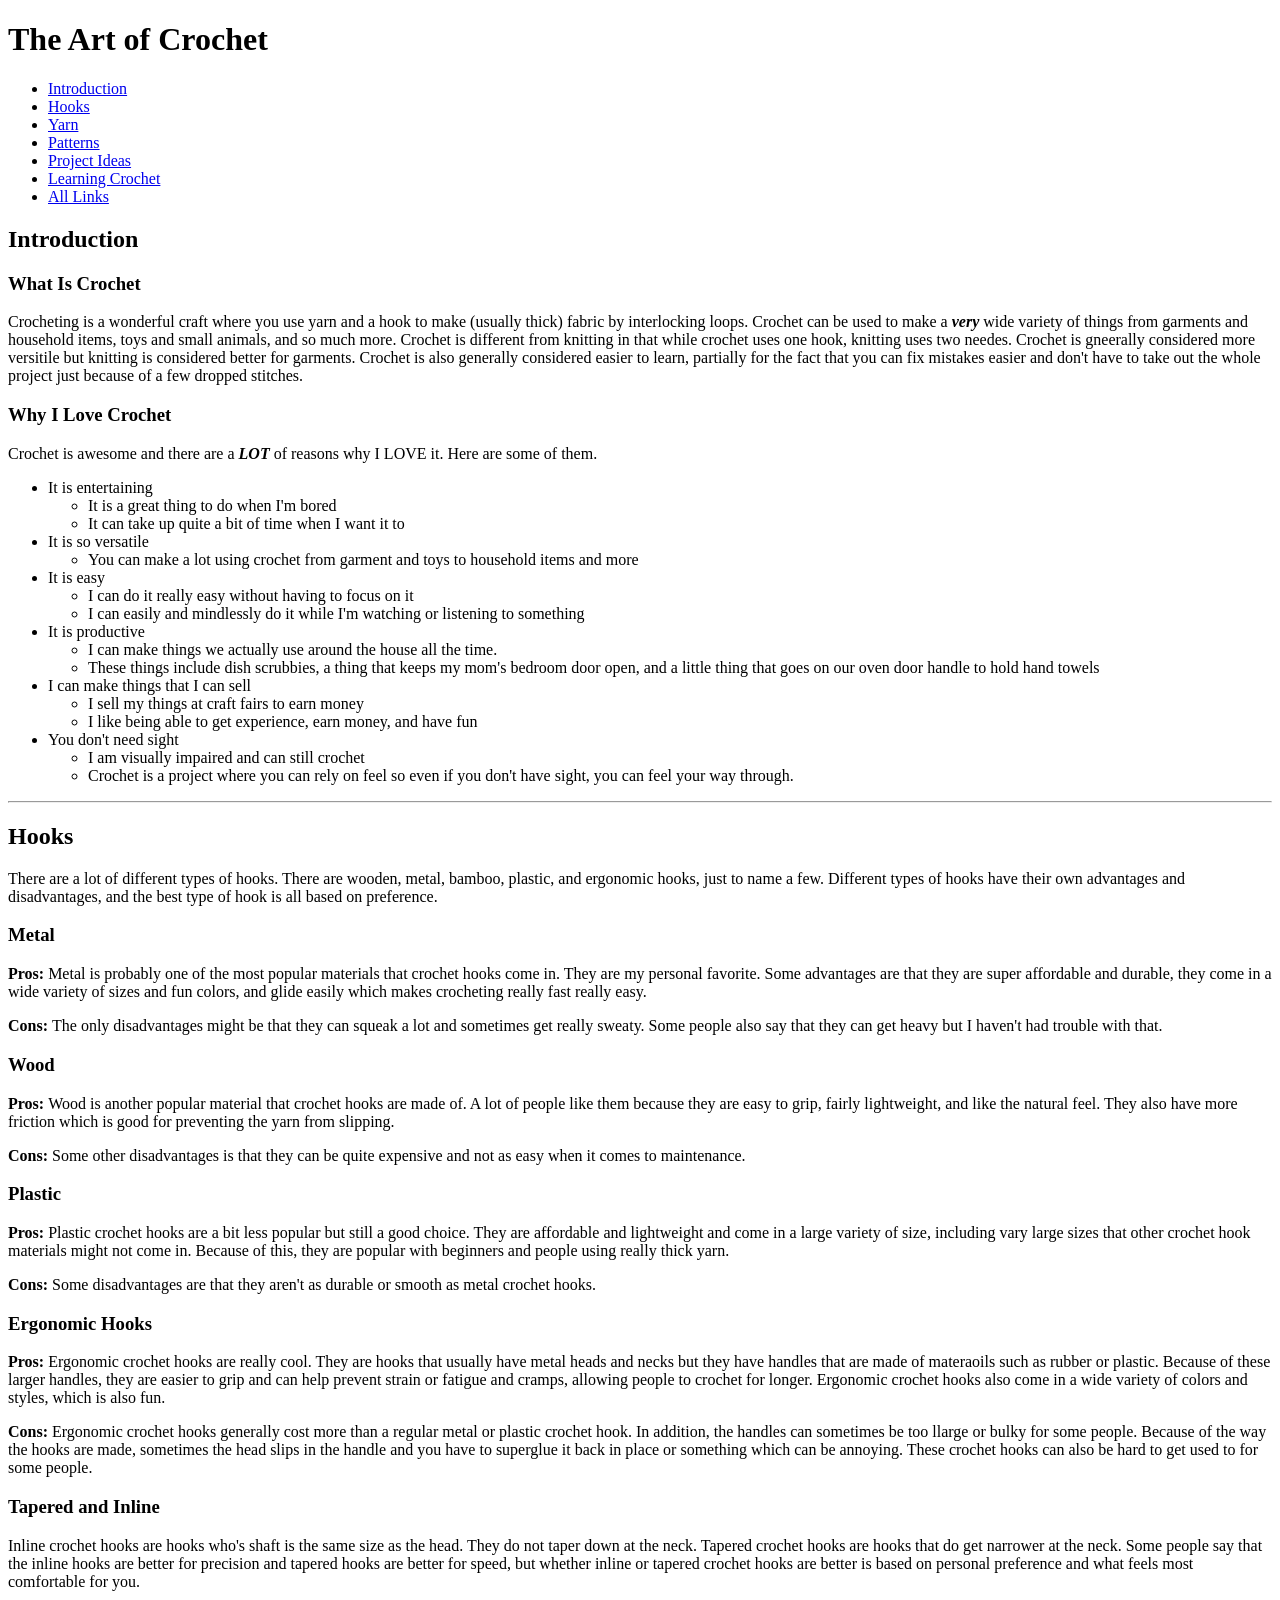
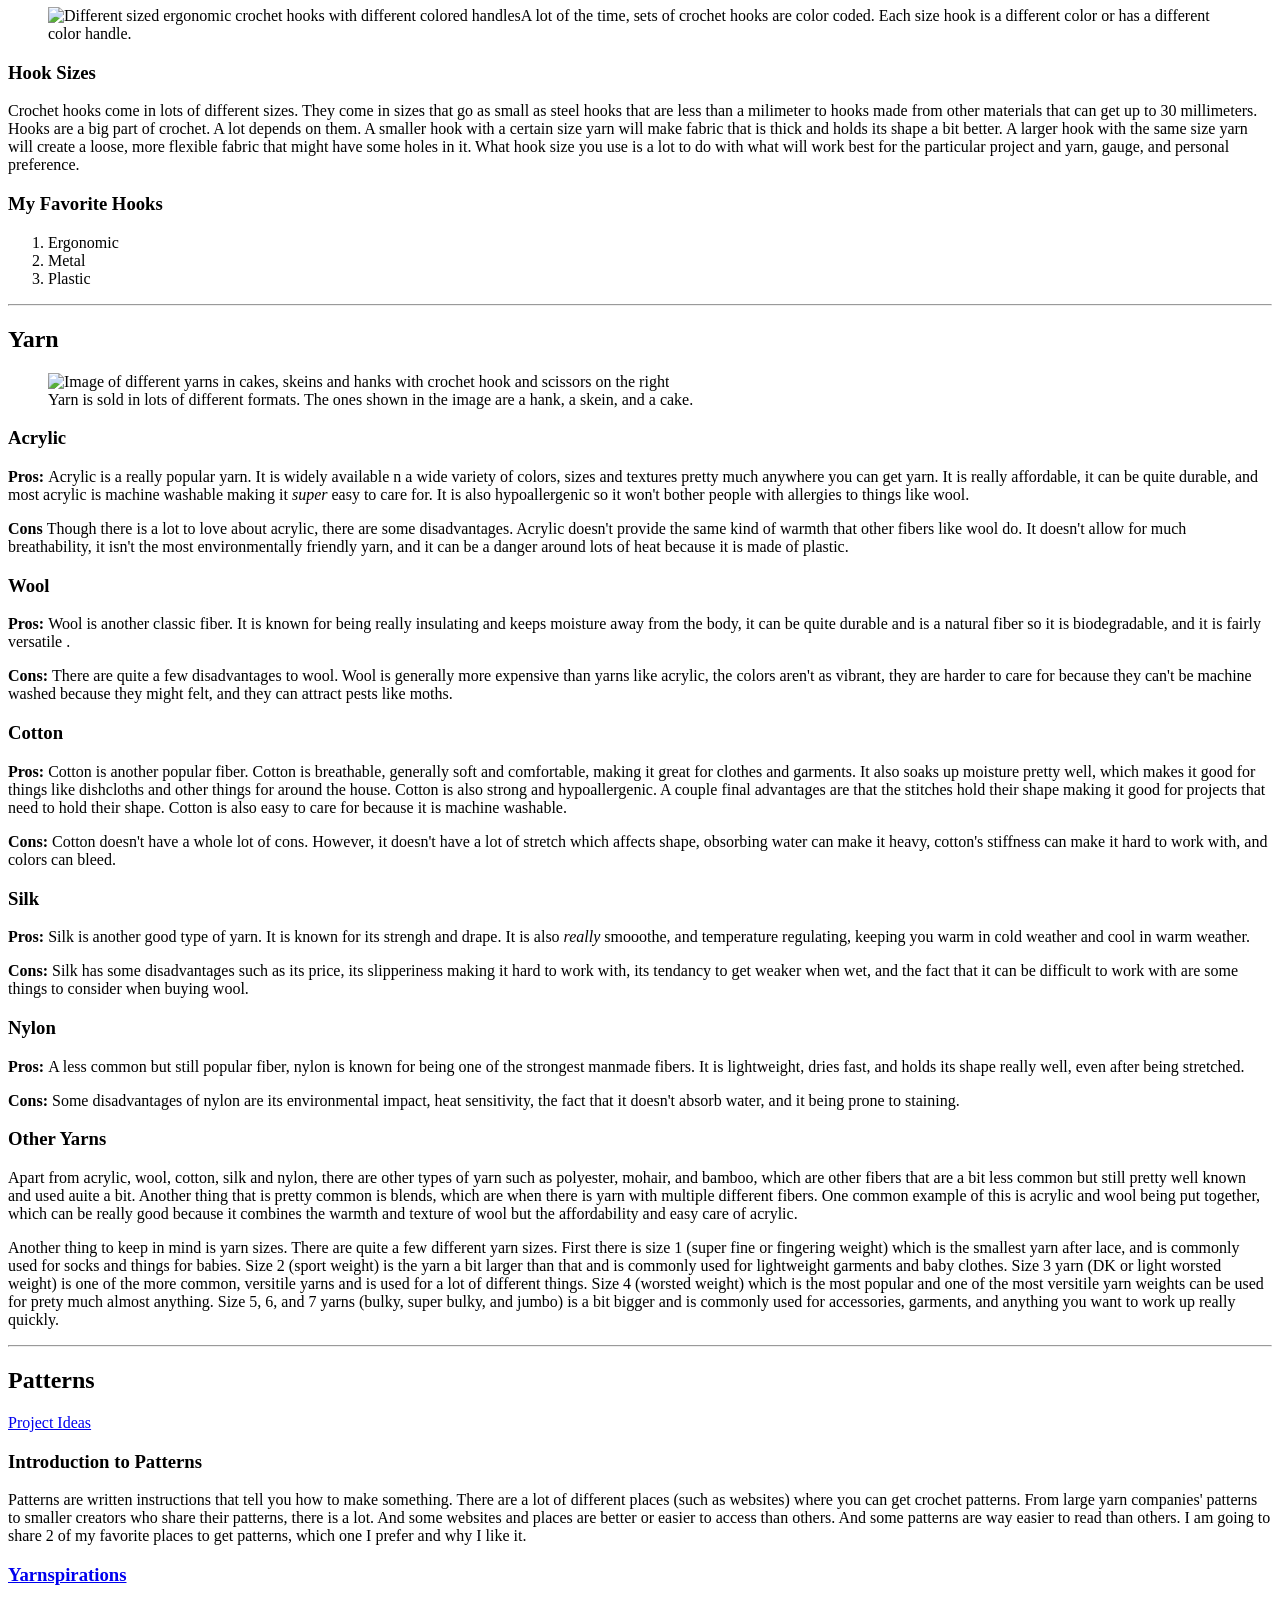
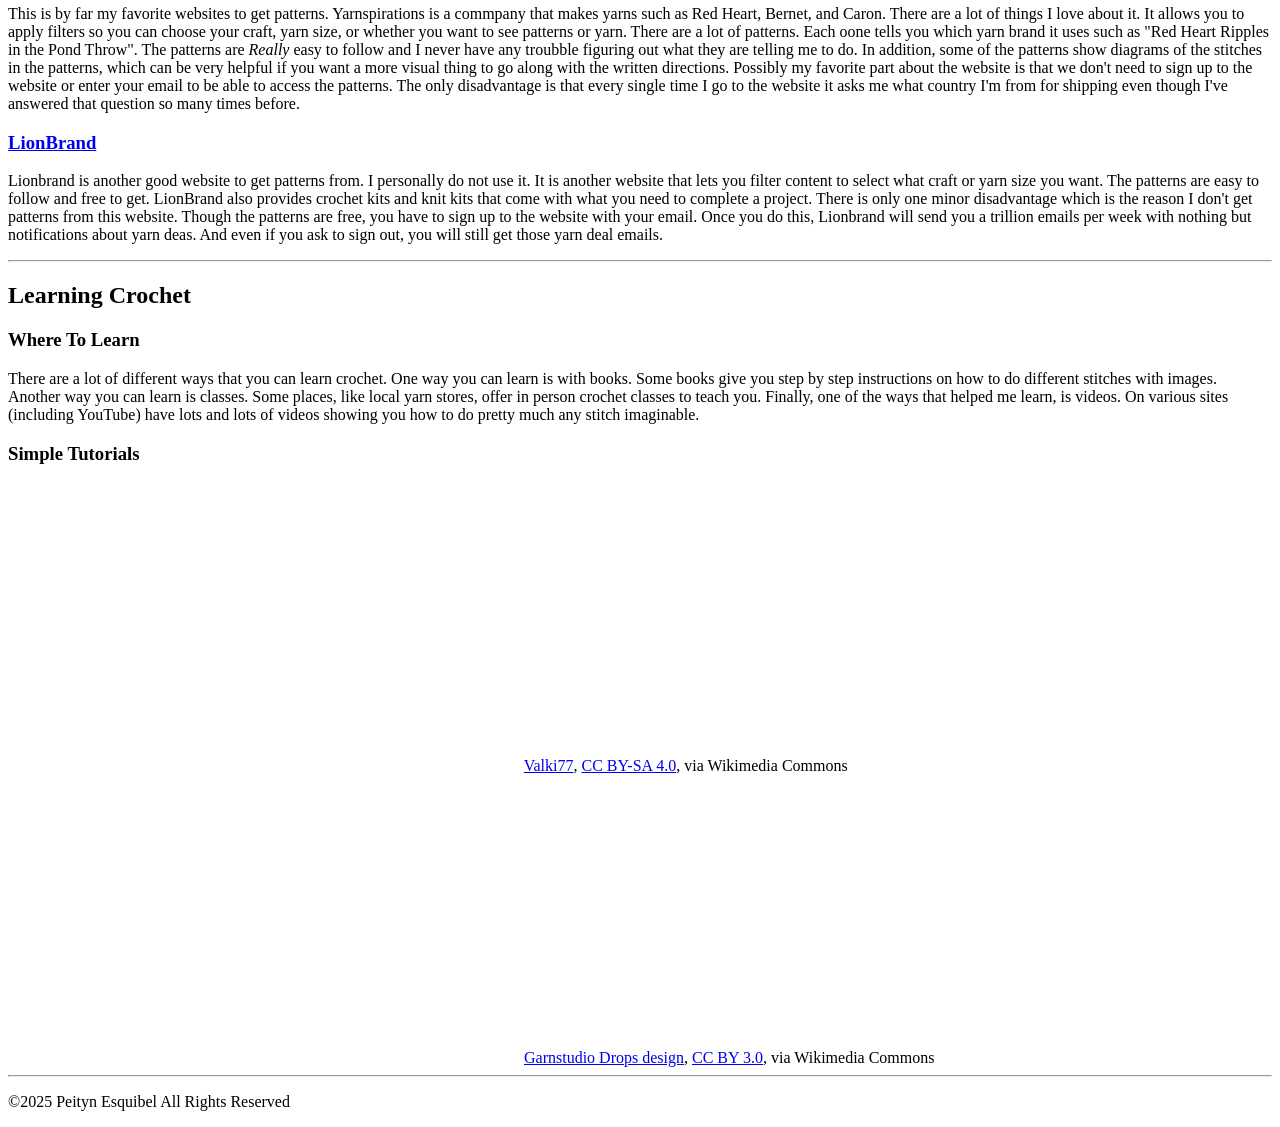
==== Index.html @ 3c3b31f9 "Add files via upload" ====
<!DOCTYPE html> 
<html> 
<head> 
  <meta charset="utf=8">
  <title>Peityn Unit 5 Project</title> 
  <link rel="stylesheet" href="style.css">
  <link rel="preconnect" href="https://fonts.googleapis.com">
<link rel="preconnect" href="https://fonts.gstatic.com" crossorigin>
<link href="https://fonts.googleapis.com/css2?family=Averia+Serif+Libre:ital,wght@0,300;0,400;0,700;1,300;1,400;1,700&family=Dancing+Script:wght@400..700&display=swap" rel="stylesheet">
</head>
  <meta name="viewport" content="width=device-width" initial-scale=1.0>

<body class="averia-serif-libre-regular">
<header>
  <h1 class="dancing-script">The Art of Crochet</h1>
</header>
<div class="wrapper">
  <div class="sidebar">
  <nav>
    <ul>
	  <li><a href="#Introduction">Introduction</a></li>
	  <li><a href="#Hooks">Hooks</a></li>
	  <li><a href="#Yarn">Yarn</a></li>
	  <li><a href="#Patterns">Patterns</a></li>
	  <li><a href="project_ideas.html">Project Ideas</a></li>
	  <li><a href="#LearningCrochet">Learning Crochet</a></li>
	  <li><a href="All Links.html">All Links</a></li>
	</ul>
  </nav>
  </div>
<div class="main">
<main>
<section>
  <h2 id="Introduction" tabindex="-1">Introduction</h2>
  <h3 id="whatiscrochet" tabindex="-1">What Is Crochet</h3>
  <p>Crocheting is a wonderful craft where you use yarn and a hook to make (usually thick) fabric by interlocking loops. Crochet can be used to make a <strong><em>very</em></strong> wide variety of things from garments and household items, toys and small animals, and so much more. Crochet is different from knitting in that while crochet uses one hook, knitting uses two needes. Crochet is gneerally considered more versitile but knitting is considered better for garments. Crochet is also generally considered easier to learn, partially for the fact that you can fix mistakes easier and don't have to take out the whole project just because of a few dropped stitches. </p>
  <h3 id="whyilovecrochet" tabindex="-1">Why I Love Crochet</h3>
  <p>Crochet is awesome and there are a <em><strong>LOT</strong></em> of reasons why I LOVE it. Here are some of them.</p>
 <ul>
    <li>It is entertaining</li>
	  <ul>
	    <li>It is a great thing to do when I'm bored</li>
		<li>It can take up quite a bit of time when I want it to</li>
	  </ul>
	<li>It is so versatile</li>
	  <ul>
	    <li>You can make a lot using crochet from garment and toys to household items and more</li>
	  </ul>
	<li>It is easy</li>
	  <ul>
	    <li>I can do it really easy without having to focus on it</li>
		<li>I can easily and mindlessly do it while I'm watching or listening to something</li>
	  </ul>
	<li>It is productive</li>
	  <ul>
	    <li>I can make things we actually use around the house all the time.</li>
		<li>These things include dish scrubbies, a thing that keeps my mom's bedroom door open, and a little thing that goes on our oven door handle to hold hand towels</li>
	  </ul>
	<li>I can make things that I can sell</li>
	  <ul>
	    <li>I sell my things at craft fairs to earn money</li>
		<li>I like being able to get experience, earn money, and have fun</li>
	  </ul>
	<li>You don't need sight</li>
	  <ul>
	    <li>I am visually impaired and can still crochet</li>
		<li>Crochet is a project where you can rely on feel so even if you don't have sight, you can feel your way through. </li>
	  </ul>
   </ul>
</section>
<hr>
<section>
  <h2 id="Hooks" tabindex="-1">Hooks</h2>
  <p>There are a lot of different types of hooks. There are wooden, metal, bamboo, plastic, and ergonomic hooks, just to name a few. Different types of hooks have their own advantages and disadvantages, and the best type of hook is all based on preference. 
  <h3 id="metal" tabindex="-1">Metal</h3>
  <p><strong>Pros: </strong>Metal is probably one of the most popular materials that crochet hooks come in. They are my personal favorite. Some advantages are that they are super affordable and durable, they come in a wide variety of sizes and fun colors, and glide easily which makes crocheting really fast really easy.</p>
  <p><strong>Cons: </strong>The only disadvantages might be that they can squeak a lot and sometimes get really sweaty. Some people also say that they can get heavy but I haven't had trouble with that.</p>
  <h3 id="wood" tabindex="-1">Wood</h3>
  <p><strong>Pros: </strong>Wood is another popular material that crochet hooks are made of. A lot of people like them because they are easy to grip, fairly lightweight, and like the natural feel. They also have more friction which is good for preventing the yarn from slipping.</p>
  <p><strong>Cons: </strong>Some other disadvantages is that they can be quite expensive and not as easy when it comes to maintenance. </p>
  <h3 id="plastic" tabindex="-1">Plastic</h3>
  <p><strong>Pros: </strong>Plastic crochet hooks are a bit less popular but still a good choice. They are affordable and lightweight and come in a large variety of size, including vary large sizes that other crochet hook materials might not come in. Because of this, they are popular with beginners and people using really thick yarn.</p>
  <p><strong>Cons:</strong> Some disadvantages are that they aren't as durable or smooth as metal crochet hooks.</p>
  <h3 id="ergonomic" tabindex="-1">Ergonomic Hooks</h3>
  <p><strong>Pros: </strong>Ergonomic crochet hooks are really cool. They are hooks that usually have metal heads and necks but they have handles that are made of materaoils such as rubber or plastic. Because of these larger handles, they are easier to grip and can help prevent strain or fatigue and cramps, allowing people to crochet for longer. Ergonomic crochet hooks also come in a wide variety of colors and styles, which is also fun.</p>
  <p><strong>Cons:</strong> Ergonomic crochet hooks generally cost more than a regular metal or plastic crochet hook. In addition, the handles can sometimes be too llarge or bulky for some people. Because of the way the hooks are made, sometimes the head slips in the handle and you have to superglue it back in place or something which can be annoying. These crochet hooks can also be hard to get used to for some people. 
  <h3 id="taperedandinline" tabindex="-1">Tapered and Inline</h3>
  <p>Inline crochet hooks are hooks who's shaft is the same size as the head. They do not taper down at the neck. Tapered crochet hooks are hooks that do get narrower at the neck. Some people say that the inline hooks are better for precision and tapered hooks are better for speed, but whether inline or tapered crochet hooks are better is based on personal preference and what feels most comfortable for you.</p>
</section>
<section>
   <figure><img src="https://media.istockphoto.com/id/1270649618/photo/crochet-needles.jpg?s=2048x2048&w=is&k=20&c=kgBVEA3wsOSxVrIxVQvu-FNpWqi7jMq0jNkDxU8oBSI=" 
  alt="Different sized ergonomic crochet hooks with different colored handles"
  <figcaption>A lot of the time, sets of crochet hooks are color coded. Each size hook is a different color or has a different color handle.</figcaption></figure>
  <h3 id="hooksizes">Hook Sizes</h3>
  <p>Crochet hooks come in lots of different sizes. They come in sizes that go as small as steel hooks that are less than a milimeter to hooks made from other materials that can get up to 30 millimeters. Hooks are a big part of crochet. A lot depends on them. A smaller hook with a certain size yarn will make fabric that is thick and holds its shape a bit better. A larger hook with the same size yarn will create a loose, more flexible fabric that might have some holes in it. What hook size you use is a lot to do with what will work best for the particular project and yarn, gauge, and personal preference.</p>
</section>
<section>
  <h3 id="myfavoritehooks" tabindex="-1">My Favorite Hooks</h3>
  <ol>
    <li>Ergonomic</li>
	<li>Metal</li>
	<li>Plastic</li>
  </ol>
</section>
  <hr>
<section>
  <h2 id="Yarn" tabindex="-1">Yarn</h2>
  <figure><img src="https://images.pexels.com/photos/2767667/pexels-photo-2767667.jpeg?_gl=1*1ynjlus*_ga*NDg3NTEyMjY0LjE3NjE3NTUzNTE.*_ga_8JE65Q40S6*czE3NjE3NTUzNTAkbzEkZzEkdDE3NjE3NTYxMTYkajU5JGwwJGgw"
  width="500" length="500"
  alt="Image of different yarns in cakes, skeins and hanks with crochet hook and scissors on the right">
  <figcaption>Yarn is sold in lots of different formats. The ones shown in the image are a hank, a skein, and a cake.</figcaption></figure>
  <h3 id="acrylic" tabindex="-1">Acrylic</h3>
  <p><strong>Pros: </strong>Acrylic is a really popular yarn. It is widely available n a wide variety of colors, sizes and textures pretty much anywhere you can get yarn. It is really affordable, it can be quite durable, and most acrylic is machine washable making it <em>super</em> easy to care for. It is also hypoallergenic so it won't bother people with allergies to things like wool.</p>
  <p><strong>Cons </strong>Though there is a lot to love about acrylic, there are some disadvantages. Acrylic doesn't provide the same kind of warmth that other fibers like wool do. It doesn't allow for much breathability, it isn't the most environmentally friendly yarn, and it can be a danger around lots of heat because it is made of plastic. 
</section>
<section>
  <h3 id="wool" tabindex="-1">Wool</h3>
  <p><strong>Pros: </strong>Wool is another classic fiber. It is known for being really insulating and keeps moisture away from the body, it can be quite durable and is a natural fiber so it is biodegradable, and it is fairly versatile .</p>
  <p><strong>Cons: </strong>There are quite a few disadvantages to wool. Wool is generally more expensive than yarns like acrylic, the colors aren't as vibrant, they are harder to care for because they can't be machine washed because they might felt, and they can attract pests like moths.</p>
</section>
<section>
  <h3 id="cotton" taabindex="=1">Cotton</h3>
  <p><strong>Pros: </strong>Cotton is another popular fiber. Cotton is breathable, generally soft and comfortable, making it great for clothes and garments. It also soaks up moisture pretty well, which makes it good for things like dishcloths and other things for around the house. Cotton is also strong and hypoallergenic. A couple final advantages are that the stitches hold their shape making it good for projects that need to hold their shape. Cotton is also easy to care for because it is machine washable. </p>
  <p><strong>Cons: </strong>Cotton doesn't have a whole lot of cons. However, it doesn't have a lot of stretch which affects shape, obsorbing water can make it heavy, cotton's stiffness can make it hard to work with, and colors can bleed. 
</section>
<section>
  <h3 id="silk" tabindex="-1">Silk</h3>
  <p><strong>Pros: </strong>Silk is another good type of yarn. It is known for its strengh and drape. It is also <em>really</em> smooothe, and temperature regulating, keeping you warm in cold weather and cool in warm weather.</p>
  <p><strong>Cons: </strong>Silk has some disadvantages such as its price, its slipperiness making it hard to work with, its tendancy to get weaker when wet, and the fact that it can be difficult to work with are some things to consider when buying wool.</p>
</section>
<section>
  <h3 id="nylon"tabindex="-1">Nylon</h3>
  <p><strong>Pros: </strong> A less common but still popular fiber, nylon is known for being one of the strongest manmade fibers. It is lightweight, dries fast, and holds its shape really well, even after being stretched.</p>
  <p><strong>Cons: </strong>Some disadvantages of nylon are its environmental impact, heat sensitivity, the fact that it doesn't absorb water, and it being prone to staining.</p>
</section>
<section>
  <h3 id="otheryarns" tabindex="-1">Other Yarns</h3>
  <p>Apart from acrylic, wool, cotton, silk and nylon, there are other types of yarn such as polyester, mohair, and bamboo, which are other fibers that are a bit less common but still pretty well known and used auite a bit. Another thing that is pretty common is blends, which are when there is yarn with multiple different fibers. One common example of this is acrylic and wool being put together, which can be really good because it combines the warmth and texture of wool but the affordability and easy care of acrylic.</p>
  <p>Another thing to keep in mind is yarn sizes. There are quite a few different yarn sizes. First there is size 1 (super fine or fingering weight) which is the smallest yarn after lace, and is commonly used for socks and things for babies. Size 2 (sport weight) is the yarn a bit larger than that and is commonly used for lightweight garments and baby clothes. Size 3 yarn (DK or light worsted weight) is one of the more common, versitile yarns and is used for a lot of different things. Size 4 (worsted weight) which is the most popular and one of the most versitile yarn weights can be used for prety much almost anything. Size 5, 6, and 7 yarns (bulky, super bulky, and jumbo) is a bit bigger and is commonly used for accessories, garments, and anything you want to work up really quickly. 
</section>
<hr>
<section>
  <h2 id="Patterns" tabindex="-1">Patterns </h2>
  <a href="project_ideas.html"> Project Ideas </a>
  <h3 id="introductiontopatterns" tabindex="-1">Introduction to Patterns</h3>
  <p>Patterns are written instructions that tell you how to make something. There are a lot of different places (such as websites) where you can get crochet patterns. From large yarn companies' patterns to smaller creators who share their patterns, there is a lot. And some websites and places are better or easier to access than others. And some patterns are way easier to read than others. I am going to share 2 of my favorite places to get patterns, which one I prefer and why I like it.</p>
  <h3 id="Yarnspirations" tabindex="-1"><a href="https://www.yarnspirations.com/search?q=red%20heart%20granny%20square%20&type=null&filter.p.product_type=Yarn&sort_by=relevance&utm_source=google&utm_medium=cpc&utm_campaign=US&CA_Sales_Sales_PMax_NP&utm_ad=&utm_term=&matchtype=&device=c&GeoLoc=9033604&placement=&network=x&campaign_id=22011502714&adset_id=&ad_id=&ad_type=&item_id=&product_country=&gclid=EAIaIQobChMIo9jtxOnOkAMVeymtBh0exiKvEAAYASAAEgKMEPD_BwE&gad_source=1&gad_campaignid=22001283003&gbraid=0AAAAADiw73IMPq4F6leYvfWLqVcfFZuQR&gclid=EAIaIQobChMIo9jtxOnOkAMVeymtBh0exiKvEAAYASAAEgKMEPD_BwE">Yarnspirations</a></h3>
  <p>This is by far my favorite websites to get patterns. Yarnspirations is a commpany that makes yarns such as Red Heart, Bernet, and Caron. There are a lot of things I love about it. It allows you to apply filters so you can choose your craft, yarn size, or whether you want to see patterns or yarn. There are a lot of patterns. Each oone tells you which yarn brand it uses such as "Red Heart Ripples in the Pond Throw". The patterns are <em>Really</em> easy to follow and I never have any troubble figuring out what they are telling me to do. In addition, some of the patterns show diagrams of the stitches in the patterns, which can be very helpful if you want a more visual thing to go along with the written directions. Possibly my favorite part about the website is that we don't need to sign up to the website or enter your email to be able to access the patterns. The only disadvantage is that every single time I go to the website it asks me what country I'm from for shipping even though I've answered that question so many times before. 
  <h3 id="LionBrand" tabindex="-1"><a href="https://www.lionbrand.com/">LionBrand</a></h3>
  <p>Lionbrand is another good website to get patterns from. I personally do not use it. It is another website that lets you filter content to select what craft or yarn size you want. The patterns are easy to follow and free to get. LionBrand also provides crochet kits and knit kits that come with what you need to complete a project. There is only one minor disadvantage which is the reason I don't get patterns from this website. Though the patterns are free, you have to sign up to the website with your email. Once you do this, Lionbrand will send you a trillion emails per week with nothing but notifications about yarn deas. And even if you ask to sign out, you will still get those yarn deal emails.</p>
</section>
<hr>
<section>
  <h2 id="LearningCrochet" tabindex="-1">Learning Crochet</a></h2>
  <h3 id="wheretolearn" tabindex="-1"> Where To Learn</a></h3>
  <p>There are a lot of different ways that you can learn crochet. One way you can learn is with books. Some books give you step by step instructions on how to do different stitches with images. Another way you can learn is classes. Some places, like local yarn stores, offer in person crochet classes to teach you. Finally, one of the ways that helped me learn, is videos. On various sites (including YouTube) have lots and lots of videos showing you how to do pretty much any stitch imaginable.</p>
  <h3 id="simpletutorials" tabindex="-1">Simple Tutorials</a></h3>
  <iframe src="https://commons.wikimedia.org/wiki/File:Magiczne_k%C3%B3%C5%82ko,_crochet_magic_ring.webm?embedplayer=yes" width="512" height="288" frameborder="0" loading="lazy" allow="autoplay; picture-in-picture" allowfullscreen></iframe>
	<a href="https://commons.wikimedia.org/wiki/File:Magiczne_k%C3%B3%C5%82ko,_crochet_magic_ring.webm">Valki77</a>, <a href="https://creativecommons.org/licenses/by-sa/4.0">CC BY-SA 4.0</a>, via Wikimedia Commons
  <br>
	<iframe src="https://commons.wikimedia.org/wiki/File:How_to_do_Tunisian_(Afghan)_crochet.webm?embedplayer=yes" width="512" height="288" frameborder="0" loading="lazy" allow="autoplay; picture-in-picture" allowfullscreen></iframe>
	<a href="https://commons.wikimedia.org/wiki/File:How_to_do_Tunisian_(Afghan)_crochet.webm">Garnstudio Drops design</a>, <a href="https://creativecommons.org/licenses/by/3.0">CC BY 3.0</a>, via Wikimedia Commons<br>
</section>
</main>
  </div>
</div>
<hr>
<footer>
  <p>&copy;2025 Peityn Esquibel All Rights Reserved</p>
  <p>
</footer>
  </body>
  </html>
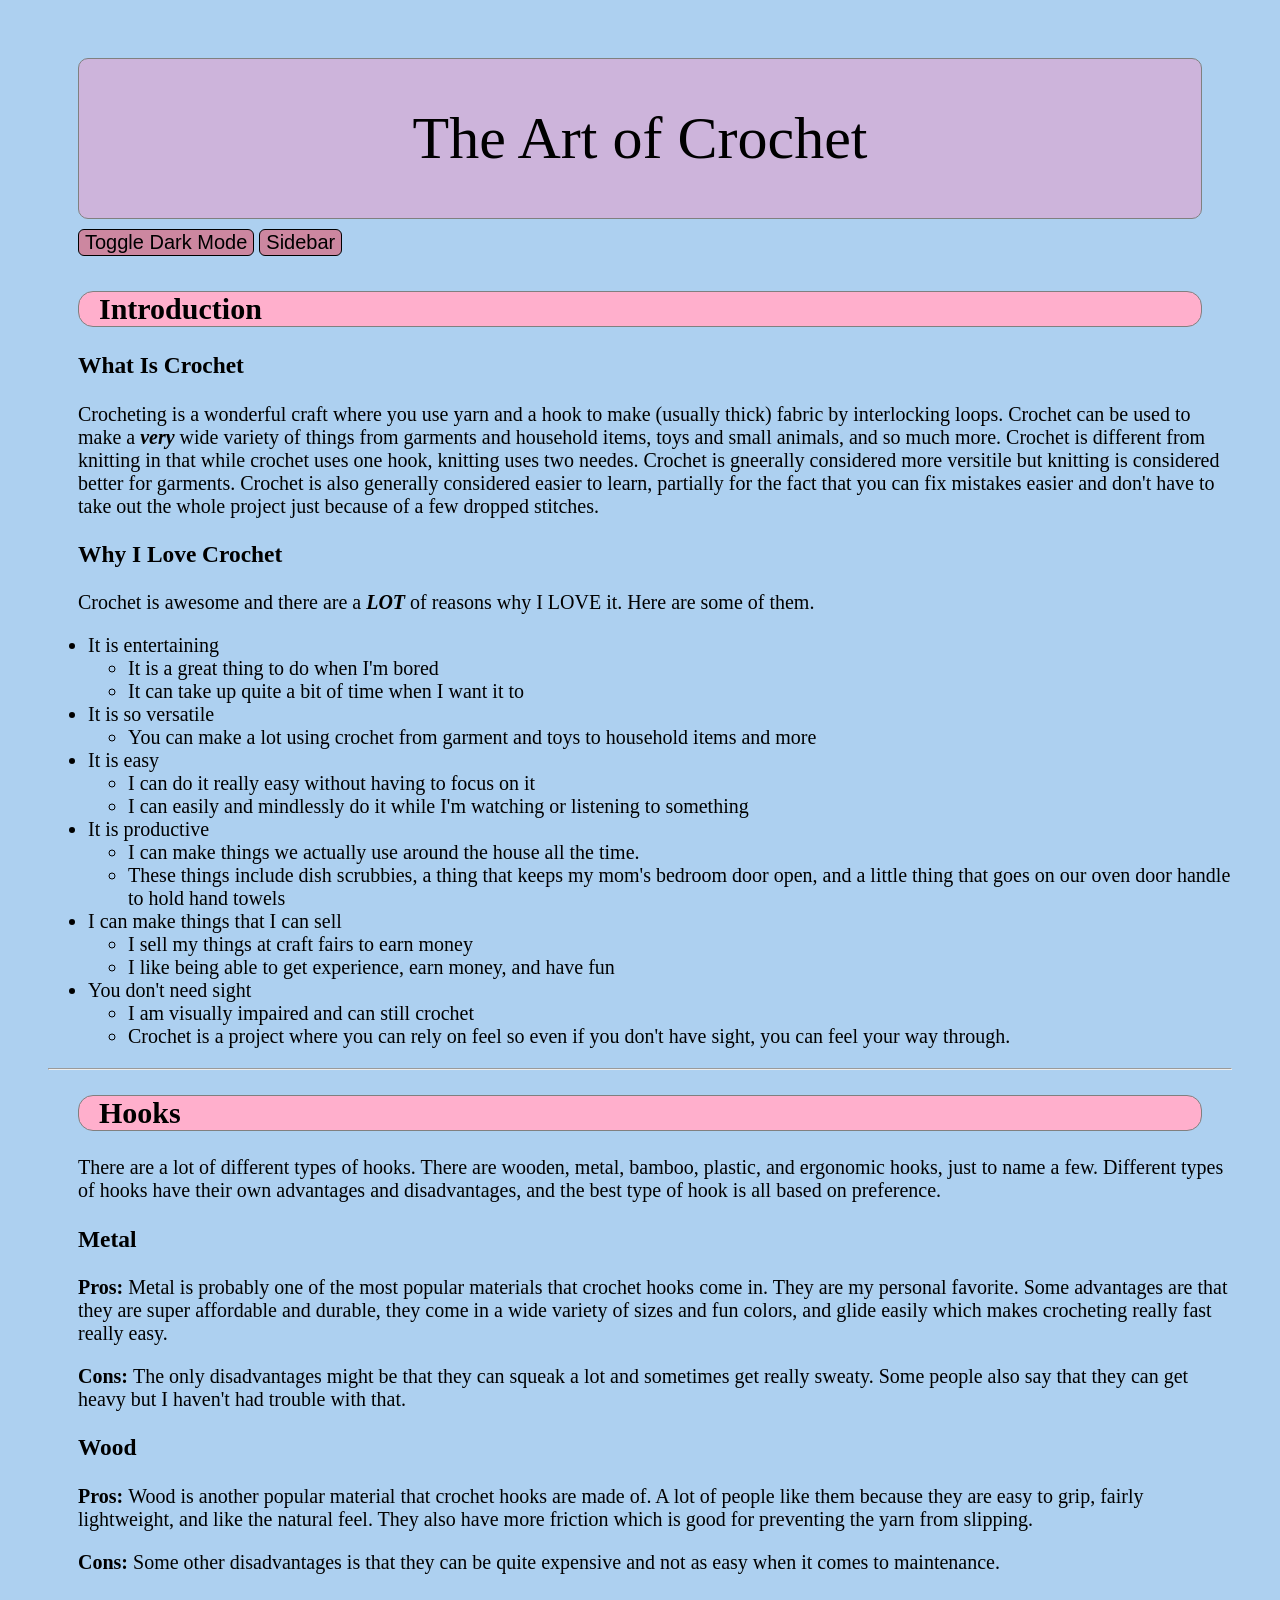
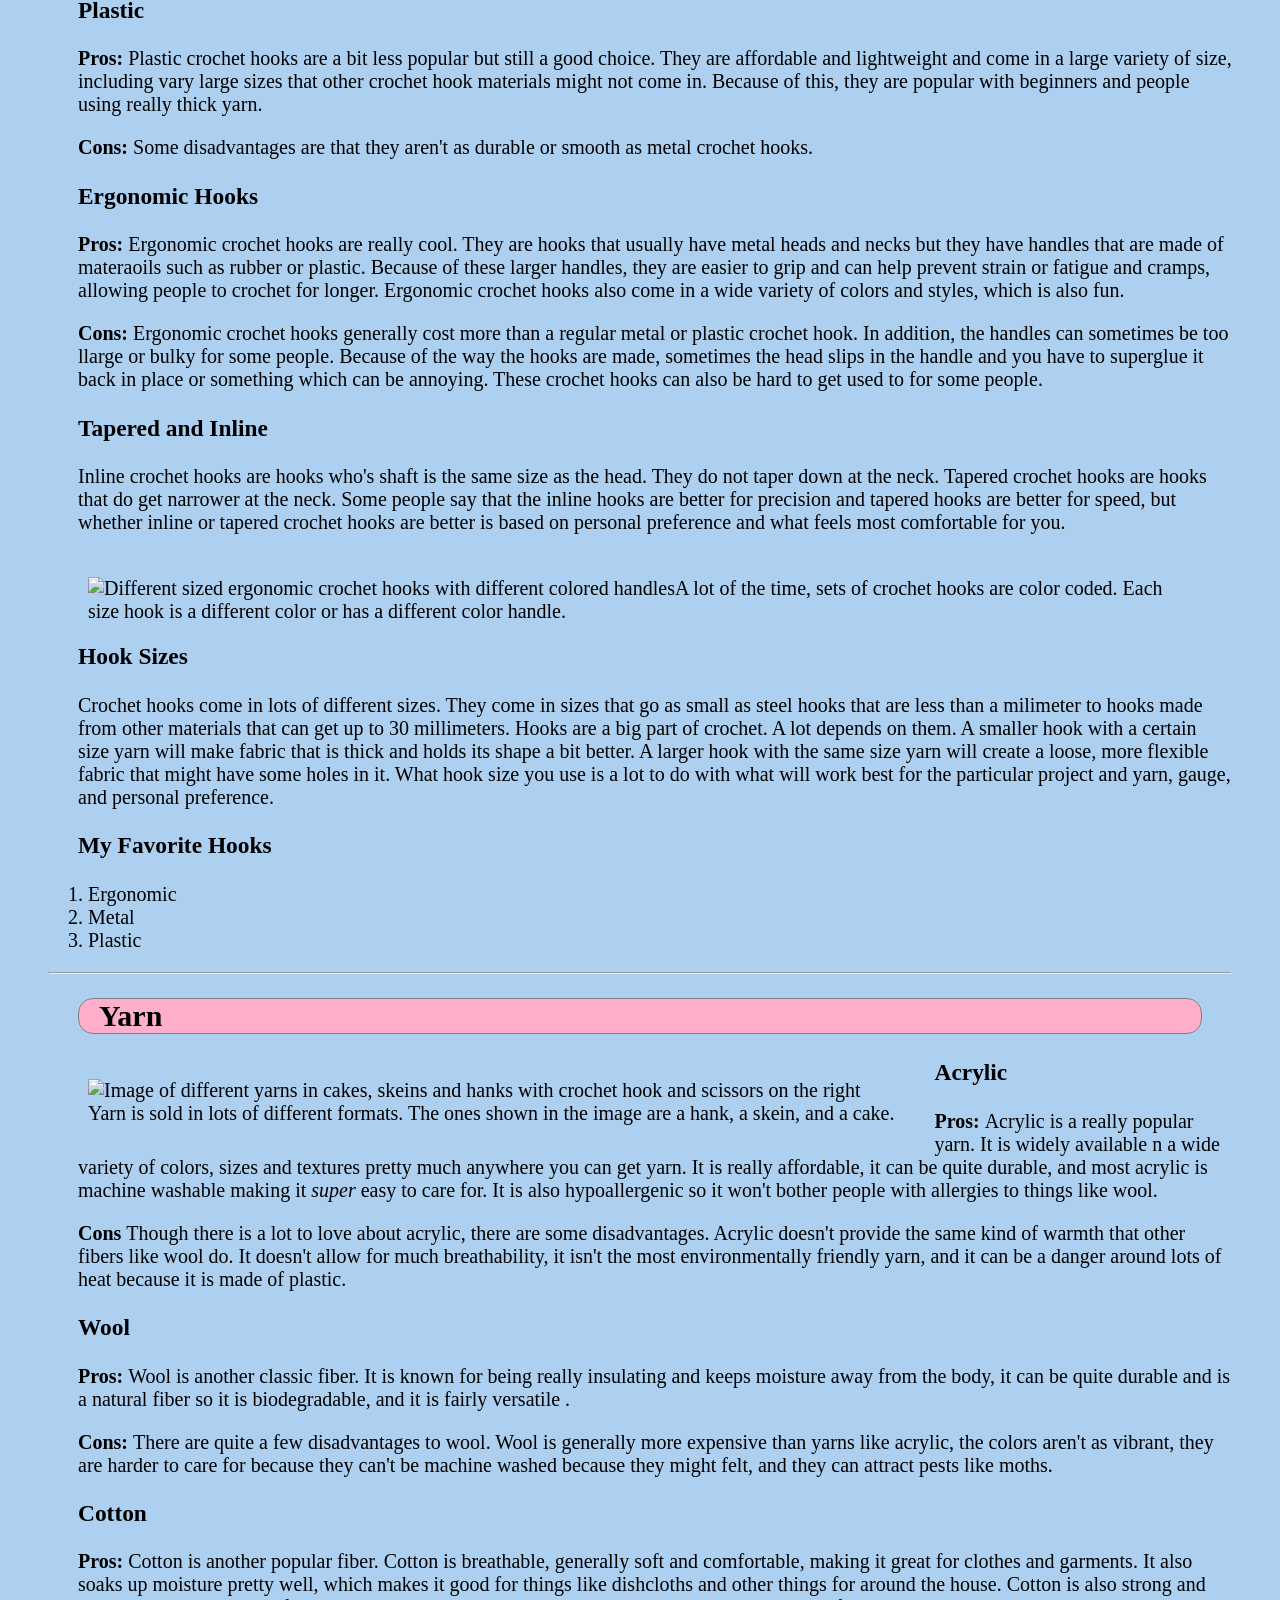
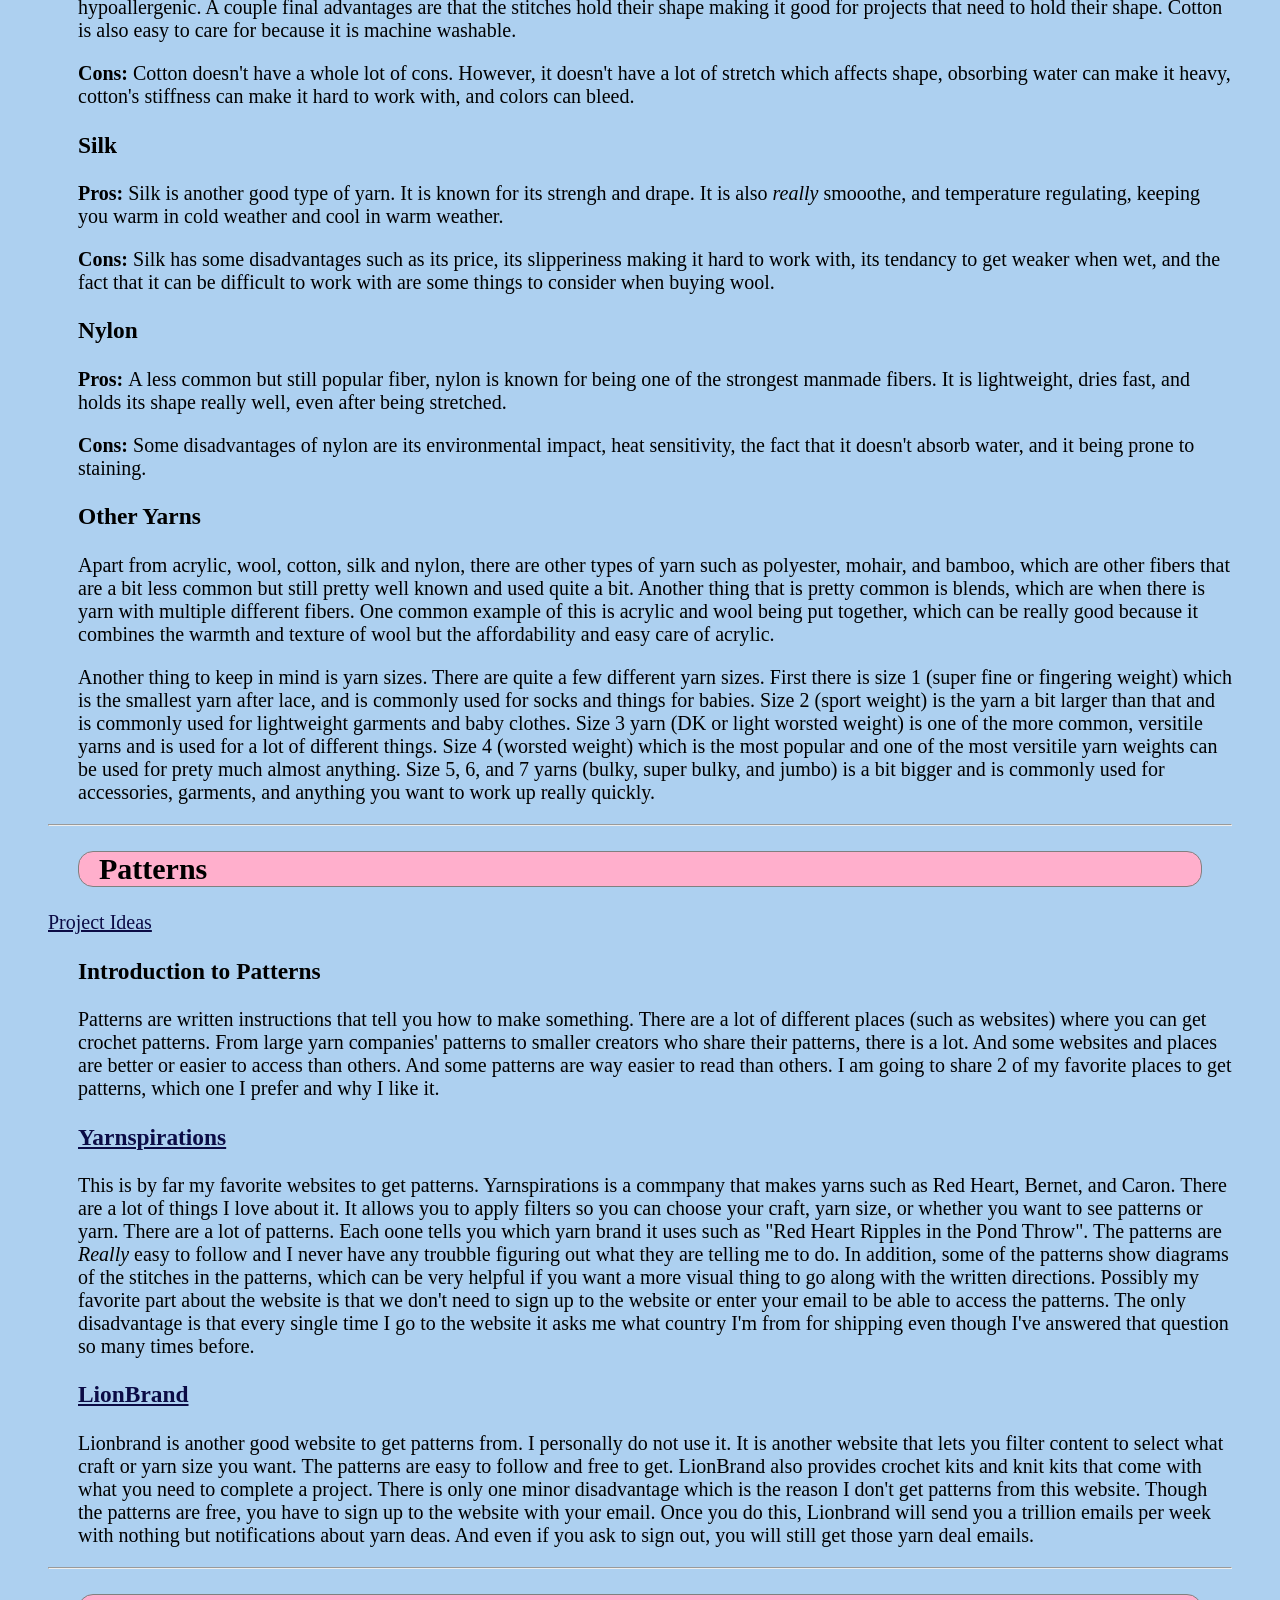
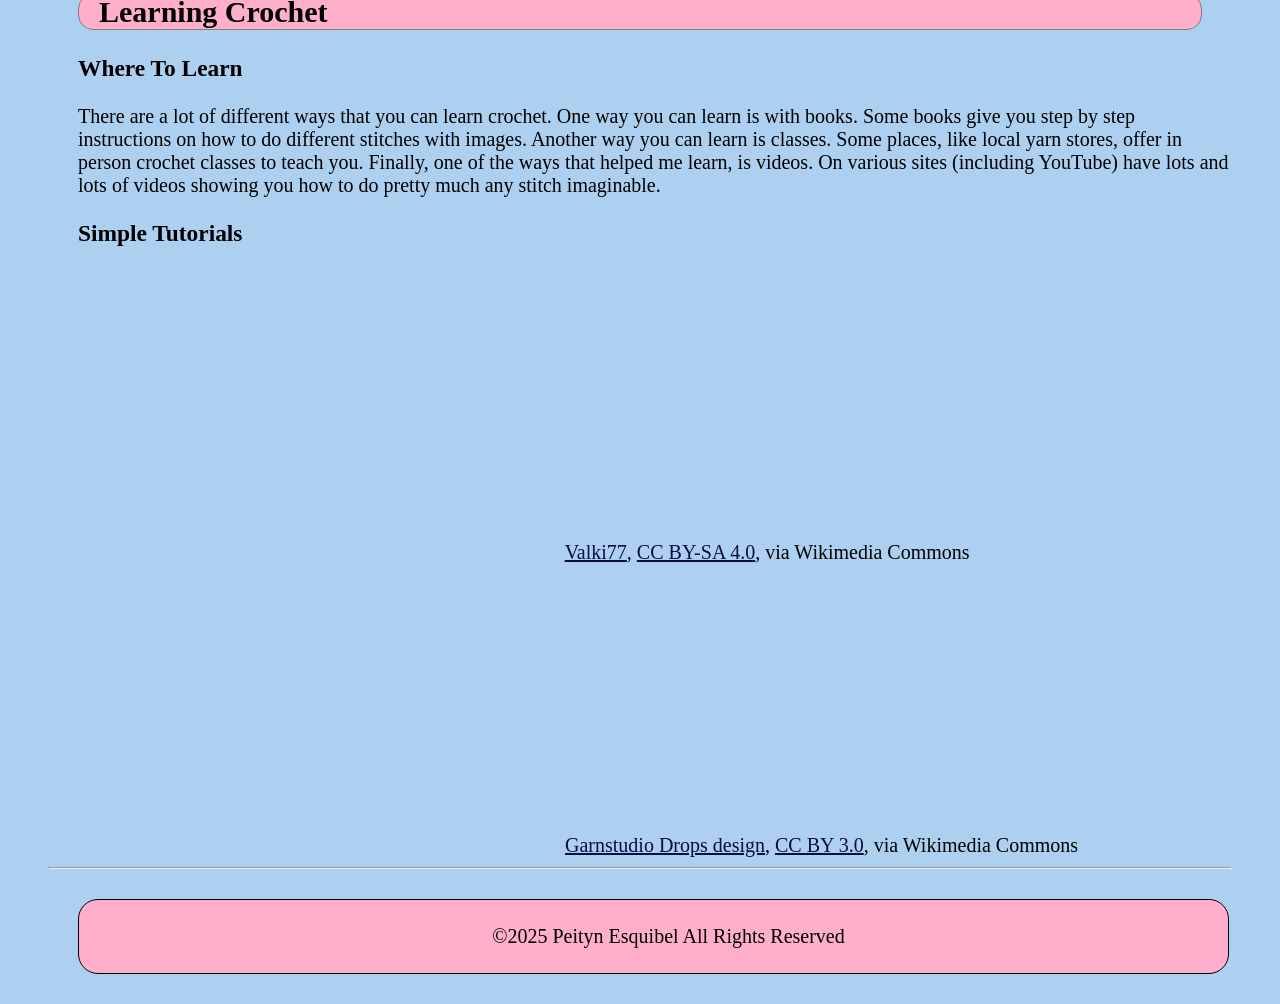
==== commit 9b8c1f2b: "Add files via upload" ====
--- a/Index.html
+++ b/Index.html
@@ -5,17 +5,20 @@
   <title>Peityn Unit 5 Project</title> 
   <link rel="stylesheet" href="style.css">
   <link rel="preconnect" href="https://fonts.googleapis.com">
-<link rel="preconnect" href="https://fonts.gstatic.com" crossorigin>
+  <link rel="preconnect" href="https://fonts.gstatic.com" crossorigin>
+
 <link href="https://fonts.googleapis.com/css2?family=Averia+Serif+Libre:ital,wght@0,300;0,400;0,700;1,300;1,400;1,700&family=Dancing+Script:wght@400..700&display=swap" rel="stylesheet">
+  <meta name="viewport" content="width=device-width, initial-scale=1.0">
 </head>
-  <meta name="viewport" content="width=device-width" initial-scale=1.0>
-
+  
 <body class="averia-serif-libre-regular">
 <header>
   <h1 class="dancing-script">The Art of Crochet</h1>
 </header>
+<button id="toggledarkmode">Toggle Dark Mode</button>
+<button id="sidebarbtn">Sidebar</button>
 <div class="wrapper">
-  <div class="sidebar">
+  <div class="sidebar" class="open" id='sidebar_content'>
   <nav>
     <ul>
 	  <li><a href="#Introduction">Introduction</a></li>
@@ -135,7 +138,7 @@
 </section>
 <section>
   <h3 id="otheryarns" tabindex="-1">Other Yarns</h3>
-  <p>Apart from acrylic, wool, cotton, silk and nylon, there are other types of yarn such as polyester, mohair, and bamboo, which are other fibers that are a bit less common but still pretty well known and used auite a bit. Another thing that is pretty common is blends, which are when there is yarn with multiple different fibers. One common example of this is acrylic and wool being put together, which can be really good because it combines the warmth and texture of wool but the affordability and easy care of acrylic.</p>
+  <p>Apart from acrylic, wool, cotton, silk and nylon, there are other types of yarn such as polyester, mohair, and bamboo, which are other fibers that are a bit less common but still pretty well known and used quite a bit. Another thing that is pretty common is blends, which are when there is yarn with multiple different fibers. One common example of this is acrylic and wool being put together, which can be really good because it combines the warmth and texture of wool but the affordability and easy care of acrylic.</p>
   <p>Another thing to keep in mind is yarn sizes. There are quite a few different yarn sizes. First there is size 1 (super fine or fingering weight) which is the smallest yarn after lace, and is commonly used for socks and things for babies. Size 2 (sport weight) is the yarn a bit larger than that and is commonly used for lightweight garments and baby clothes. Size 3 yarn (DK or light worsted weight) is one of the more common, versitile yarns and is used for a lot of different things. Size 4 (worsted weight) which is the most popular and one of the most versitile yarn weights can be used for prety much almost anything. Size 5, 6, and 7 yarns (bulky, super bulky, and jumbo) is a bit bigger and is commonly used for accessories, garments, and anything you want to work up really quickly. 
 </section>
 <hr>
@@ -169,6 +172,7 @@
   <p>&copy;2025 Peityn Esquibel All Rights Reserved</p>
   <p>
 </footer>
+<script src="script.js"></script>
   </body>
   </html>
   
--- a/style.css
+++ b/style.css
@@ -0,0 +1,212 @@
+body { 
+    font-size: 20px;
+	background-color: #add0f0;
+	padding-top: 50px;
+    padding-left: 40px;
+    padding-right: 40px;
+	transition: all 0.3s ease;
+} 
+.wrapper { 
+    display: flex;
+	flex-direction: row;
+	gap: 30px;
+	align-items: start;
+} 
+.sidebar { 
+	border-right: 2px solid #0b0b45;
+	border-radius: 15px;
+	background-color: #91bce3;
+	padding-right: 20px;
+	position: sticky;
+	top: 0;
+	margin-left: 30px;
+	transition: all 0.3s ease;
+	overflow: hidden;
+	width: 0;
+	opacity: 0;
+	display: none;
+} 
+
+header {
+	text-align: center;
+	background-color: #cdb4db;
+	padding-top: 5px;
+	padding-bottom: 5px;
+	margin-left: 30px;
+	margin-right: 30px;
+	border-radius: 10px;
+	font-size: 30px;
+	border: 1px solid grey;
+	transition: all 0.3s ease;
+} 
+figure { 
+	float: left;
+} 
+iframe {
+	max-width: 100%;
+} 
+img { 
+    width: 100%;
+} 
+section { 
+    clear: both;
+} 
+h2 { 
+    background-color: #ffafcc;
+	padding-left: 20px;
+	border: 1px solid grey;
+	border-radius: 15px;
+	margin-right: 30px;
+	margin-left: 30px;
+	transition: all 0.3s ease;
+} 
+a {
+	color: #0b0b45;
+} 
+.gallerywrapper { 
+    display: flex;
+	gap: 20px;
+	flex-wrap: wrap;
+} 
+.gallerywrapper img { 
+	max-height: 100%;
+	min-width: 100%;
+	object-fit: cover;
+	vertical-align: bottom;
+} 
+.gallerywrapper li { 
+    height: 40vh;
+	flex-grow: 1;
+	list-style-type: none;
+} 
+footer {
+	background-color: #ffafcc;
+	padding-top: 5px;
+	padding-bottom: 5px;
+	margin-left: 30px;
+	margin-right: 3px;
+	margin-top: 30px;
+	margin-bottom: 30px;
+	border: 1px solid black;
+	border-radius: 20px;
+	text-align: center;
+	transition: all 0.3s ease;
+} 
+
+.dancing-script {
+  font-family: "Dancing Script", cursive;
+  font-optical-sizing: auto;
+  font-weight: 200;
+  font-style: normal;
+}
+.averia-serif-libre-regular {
+  font-family: "Averia Serif Libre", serif;
+  font-weight: 400;
+  font-style: normal;
+}
+p {
+	margin-left: 30px;
+} 
+h3{
+	margin-left: 30px;
+} 
+@media (max-width: 600px) {
+    .sidebar {
+		width: 100%;
+		position: static;
+	} 
+	.wrapper { 
+	    flex-direction: column;
+		align-items: stretch;
+	}
+	header {
+		margin-left: 0px;
+		margin-right: 0px;
+	} 
+	body {
+		font-size: 30px;
+		padding: 0px;
+	} 
+	footer {
+		margin-left: 0px;
+		margin-right: 0px;
+	} 
+	.sidebar {
+		margin-left: 0px;
+		border-bottom: 2px solid #0b0b45;
+		transition: all 0.3s ease;
+	}
+	h2 {
+		margin-left: 0px;
+		margin-right: 0px;
+	}
+	main {
+		width: 100%;
+	} 
+	.open {
+		height: 300px;
+		opacity: 1;
+		display: block;
+		transition: all 0.3s ease;
+	}
+} 
+body.dark {
+	background-color: #0f222e;
+	color: white;
+} 
+.dark .sidebar {
+	background: #1c344d;
+	color: white;
+	border-right: 2px solid #a2d2ff;
+} 
+.dark header {
+	background-color: #473352;
+	color: white;
+} 
+.dark h2 {
+	background-color: #542436;
+	color: white;
+}
+.dark a {
+	color: white;
+}
+.dark footer {
+	background-color: #6b2a41;
+	color: white;
+} 
+.dark h1{
+	background-color: #473352;
+	color: white;
+	transition: all 0.3s ease;
+}
+
+#toggledarkmode {
+	background-color: #cc87a0;
+	border: 1px solid black;
+	font-size: 20px;
+	margin-left: 30px;
+	margin-top: 10px;
+	margin-bottom: 10px;
+	border-radius: 6px;
+} 
+#sidebarbtn {
+	background-color: #cc87a0;
+	border: 1px solid black;
+	font-size: 20px;
+	border-radius: 6px;
+	margin-top: 2SS0px;
+}
+
+@media (min-width: 601px){
+    .main {
+	    flex-grow: 1;
+	    flex-basis: 0;
+	    flex-shrink: 1;
+    }
+	.open {
+	  width: 10%;
+	  opacity: 1;
+	  display: block;
+	  transition: all 0.5s ease;
+	}
+}
